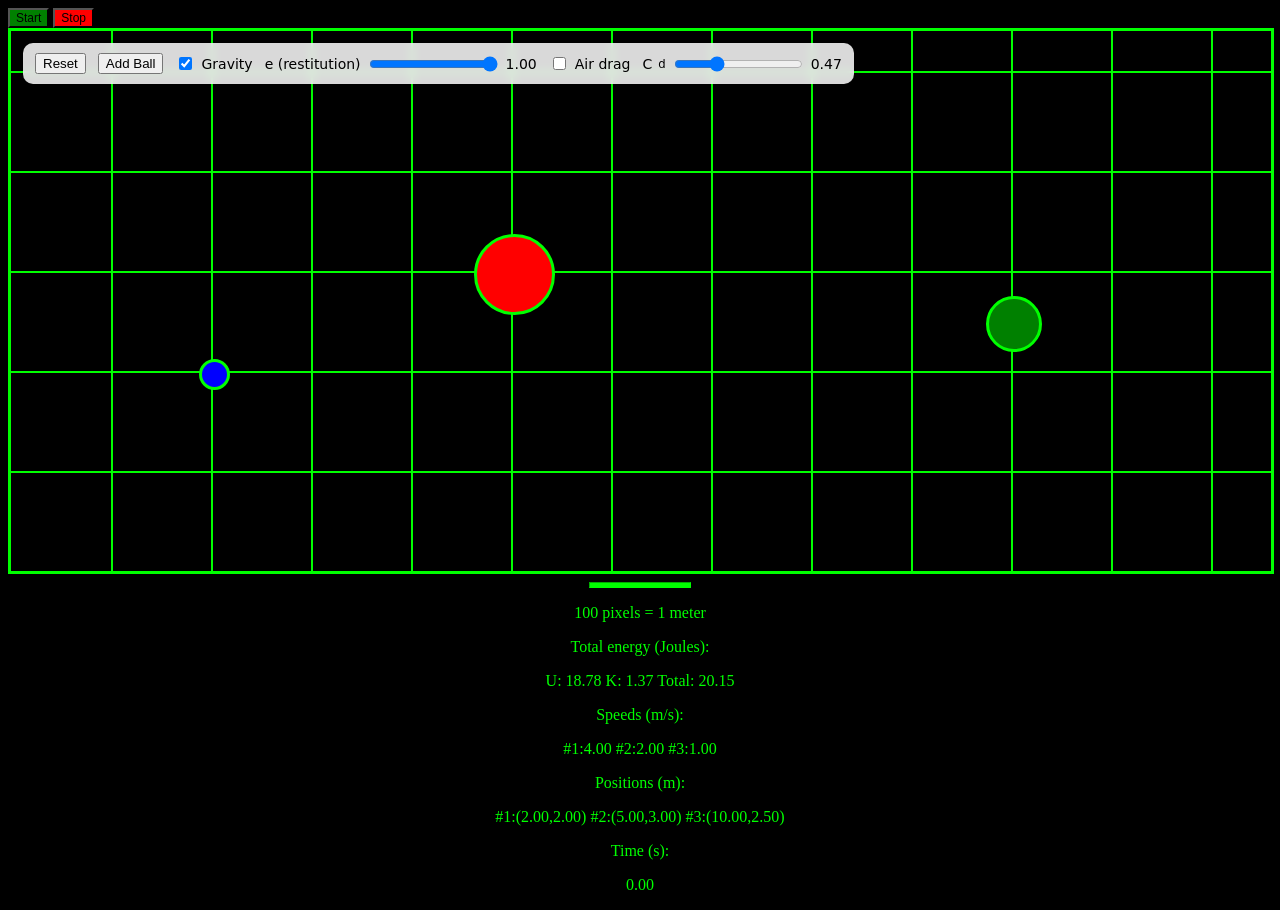
==== index.html @ 61670def "update" ====
<!DOCTYPE html>
<html>
    <head>
        <link href = "style.css" rel = "stylesheet"/>
        <script src = "script.js" defer></script>
        <title>Physics</title>
        <meta charset = "UTF-8"/>
    </head>
    <body class = "body">
        <button id = "startButton"; class = "startButton">Start</button>
        <button id = "stopButton"; class = "stopButton">Stop</button>
        <div id = "container"; class = "container">
            <div class = "grid1"></div>
            <div class = "grid2"></div>
            <div class = "grid3"></div>
            <div class = "grid4"></div>
            <div class = "grid5"></div>
            <div class = "grid6"></div>
            <div class = "grid7"></div>
            <div class = "grid8"></div>
            <div class = "grid9"></div>
            <div class = "grid10"></div>
            <div class = "grid11"></div>
            <div class = "grid12"></div>
            <div class = "grid13"></div>
            <div class = "grid14"></div>
            <div class = "grid15"></div>
            <div class = "grid16"></div>
            <div class = "grid17"></div>
            <div id = "blueBall"; class = "blueBall"></div>
            <div id = "redBall"; class = "redBall"></div>
            <div id = "greenBall"; class = "greenBall"></div>
        </div>
        <hr class = "keyVisual"/>
        <p class = "keyText">100 pixels = 1 meter</p>
        <p class = "keyText">Total energy (Joules):</p>
        <p id = "energy"; class = "keyText">BROKEN</p>
        <p class = "keyText">Speeds (m/s):</p>
        <p id = "speed"; class = "keyText">--</p>
        <p class = "keyText">Positions (m):</p>
        <p id = "position"; class = "keyText">--</p>
        <p class = "keyText">Time (s):</p>
        <p id = "time"; class = "keyText">--</p>
    </body>
</html>
---- style.css ----
.body {
    background: black;
}

.startButton {
    font-family: arial;
    font-size: 12px;
    color: black;
    background-color: green;
}

.stopButton {
    font-family: arial;
    font-size: 12px;
    color: black;
    background-color: red;
}

.keyVisual {
    background-color: lime;
    color: lime;
    border-color: lime;
    width: 100px;
    height: 4px;
}

.keyText {
    color: lime;
    text-align: center;
}

.container {
    width: 1260px;
    height: 540px;
    background: black;
    border-color: lime;
    border-style: solid;
    position: relative;
}

.grid1 {
    background: lime;
    height: 2px;
    width: 1260px;
    position: absolute;
    top: 40px;
}

.grid2 {
    background: lime;
    height: 2px;
    width: 1260px;
    position: absolute;
    top: 140px;
}

.grid3 {
    background: lime;
    height: 2px;
    width: 1260px;
    position: absolute;
    top: 240px;
}

.grid4 {
    background: lime;
    height: 2px;
    width: 1260px;
    position: absolute;
    top: 340px;
}

.grid5 {
    background: lime;
    height: 2px;
    width: 1260px;
    position: absolute;
    top: 440px;
}

.grid6 {
    background: lime;
    height: 540px;
    width: 2px;
    position: absolute;
    left: 100px;
}

.grid7 {
    background: lime;
    height: 540px;
    width: 2px;
    position: absolute;
    left: 200px;
}

.grid8 {
    background: lime;
    height: 540px;
    width: 2px;
    position: absolute;
    left: 300px;
}

.grid9 {
    background: lime;
    height: 540px;
    width: 2px;
    position: absolute;
    left: 400px;
}

.grid10 {
    background: lime;
    height: 540px;
    width: 2px;
    position: absolute;
    left: 500px;
}

.grid11 {
    background: lime;
    height: 540px;
    width: 2px;
    position: absolute;
    left: 600px;
}

.grid12 {
    background: lime;
    height: 540px;
    width: 2px;
    position: absolute;
    left: 700px;
}

.grid13 {
    background: lime;
    height: 540px;
    width: 2px;
    position: absolute;
    left: 800px;
}

.grid14 {
    background: lime;
    height: 540px;
    width: 2px;
    position: absolute;
    left: 900px;
}

.grid15 {
    background: lime;
    height: 540px;
    width: 2px;
    position: absolute;
    left: 1000px;
}

.grid16 {
    background: lime;
    height: 540px;
    width: 2px;
    position: absolute;
    left: 1100px;
}

.grid17 {
    background: lime;
    height: 540px;
    width: 2px;
    position: absolute;
    left: 1200px;
}

.blueBall {
    width: 25px;
    height: 25px;
    background: blue;
    border-color: lime;
    border-style: solid;
    border-radius: 50%;
    position: absolute;
}

.redBall {
    width: 75px;
    height: 75px;
    background: red;
    border-color: lime;
    border-style: solid;
    border-radius: 50%;
    position: absolute;
}

.greenBall {
    width: 50px;
    height: 50px;
    background: green;
    border-color: lime;
    border-style: solid;
    border-radius: 50%;
    position: absolute;
}

.ball {
    border: 2px solid lime;
    border-radius: 50%;
    position: absolute;
}
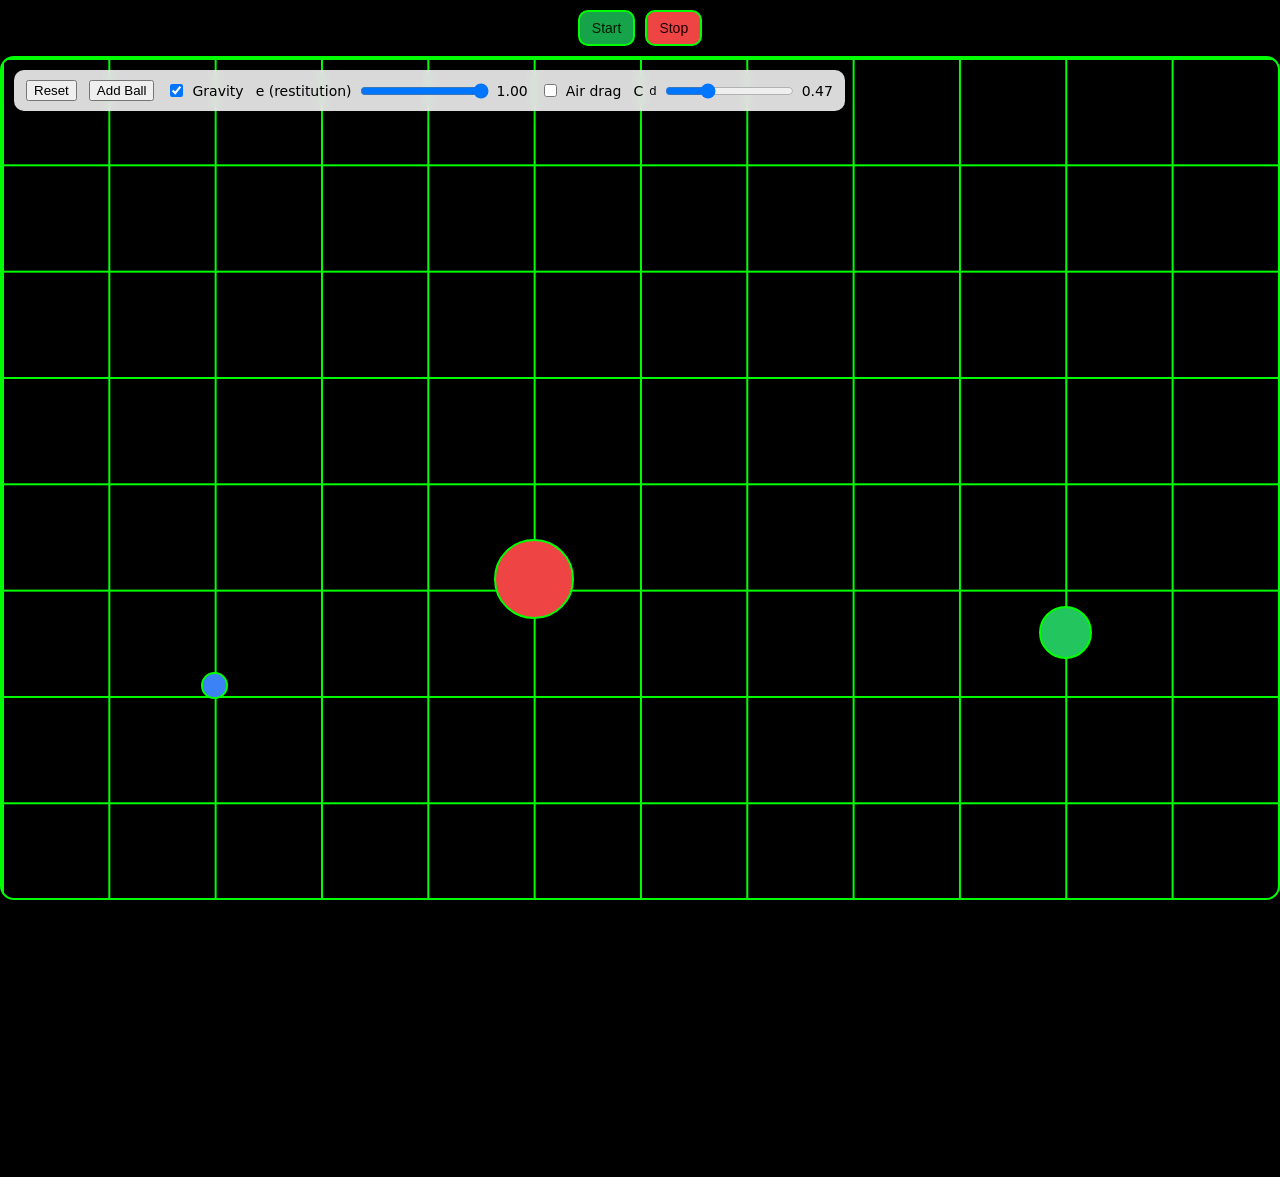
==== commit 387e90f9: "slight display update" ====
--- a/index.html
+++ b/index.html
@@ -1,45 +1,43 @@
 <!DOCTYPE html>
-<html>
-    <head>
-        <link href = "style.css" rel = "stylesheet"/>
-        <script src = "script.js" defer></script>
-        <title>Physics</title>
-        <meta charset = "UTF-8"/>
-    </head>
-    <body class = "body">
-        <button id = "startButton"; class = "startButton">Start</button>
-        <button id = "stopButton"; class = "stopButton">Stop</button>
-        <div id = "container"; class = "container">
-            <div class = "grid1"></div>
-            <div class = "grid2"></div>
-            <div class = "grid3"></div>
-            <div class = "grid4"></div>
-            <div class = "grid5"></div>
-            <div class = "grid6"></div>
-            <div class = "grid7"></div>
-            <div class = "grid8"></div>
-            <div class = "grid9"></div>
-            <div class = "grid10"></div>
-            <div class = "grid11"></div>
-            <div class = "grid12"></div>
-            <div class = "grid13"></div>
-            <div class = "grid14"></div>
-            <div class = "grid15"></div>
-            <div class = "grid16"></div>
-            <div class = "grid17"></div>
-            <div id = "blueBall"; class = "blueBall"></div>
-            <div id = "redBall"; class = "redBall"></div>
-            <div id = "greenBall"; class = "greenBall"></div>
-        </div>
-        <hr class = "keyVisual"/>
-        <p class = "keyText">100 pixels = 1 meter</p>
-        <p class = "keyText">Total energy (Joules):</p>
-        <p id = "energy"; class = "keyText">BROKEN</p>
-        <p class = "keyText">Speeds (m/s):</p>
-        <p id = "speed"; class = "keyText">--</p>
-        <p class = "keyText">Positions (m):</p>
-        <p id = "position"; class = "keyText">--</p>
-        <p class = "keyText">Time (s):</p>
-        <p id = "time"; class = "keyText">--</p>
-    </body>
-</html>+<html lang="en">
+  <head>
+    <meta charset="UTF-8" />
+    <meta name="viewport" content="width=device-width, initial-scale=1" />
+    <title>collision sim</title>
+    <link rel="stylesheet" href="style.css" />
+    <script src="script.js" defer></script>
+  </head>
+  <body class="body">
+    <header class="topbar">
+      <div class="buttons">
+        <button id="startButton" class="startButton" type="button">Start</button>
+        <button id="stopButton" class="stopButton" type="button">Stop</button>
+      </div>
+    </header>
+
+    <main class="main">
+      <div id="container" class="container" aria-label="Simulation area">
+        <div id="blueBall" class="ball ball--blue"></div>
+        <div id="redBall" class="ball ball--red"></div>
+        <div id="greenBall" class="ball ball--green"></div>
+      </div>
+
+      <section class="readouts">
+        <hr class="keyVisual" />
+        <p class="keyText" id="scaleLabel">--</p>
+
+        <p class="keyText">Total energy (Joules):</p>
+        <p id="energy" class="keyText">--</p>
+
+        <p class="keyText">Speeds (m/s):</p>
+        <p id="speed" class="keyText">--</p>
+
+        <p class="keyText">Positions (m):</p>
+        <p id="position" class="keyText">--</p>
+
+        <p class="keyText">Time (s):</p>
+        <p id="time" class="keyText">--</p>
+      </section>
+    </main>
+  </body>
+</html>
--- a/style.css
+++ b/style.css
@@ -1,211 +1,135 @@
-.body {
-    background: black;
+*, *::before, *::after {
+  box-sizing: border-box;
 }
 
-.startButton {
-    font-family: arial;
-    font-size: 12px;
-    color: black;
-    background-color: green;
+html, body {
+  margin: 0;
+  padding: 0;
+  width: 100%;
+  height: 100%;
+  overflow-x: hidden;
 }
 
-.stopButton {
-    font-family: arial;
-    font-size: 12px;
-    color: black;
-    background-color: red;
+.body{
+  min-height: 100%;
+  background: #000;
+  color: lime;
+  font-family: system-ui, -apple-system, Segoe UI, Roboto, Arial, sans-serif;
+  display: flex;
+  flex-direction: column;
+
+  /* Keep this in sync with .topbar min-height */
+  --topbar-h: 56px;
 }
 
-.keyVisual {
-    background-color: lime;
-    color: lime;
-    border-color: lime;
-    width: 100px;
-    height: 4px;
+/* ---------- Top bar ---------- */
+.topbar{
+  min-height: var(--topbar-h);
+  padding: 10px 12px;
+  display: flex;
+  justify-content: center;
+  align-items: center;
+  box-sizing: border-box;
 }
 
-.keyText {
-    color: lime;
-    text-align: center;
+.buttons{
+  display: flex;
+  gap: 10px;
 }
 
-.container {
-    width: 1260px;
-    height: 540px;
-    background: black;
-    border-color: lime;
-    border-style: solid;
-    position: relative;
+.startButton, .stopButton{
+  font-size: 14px;
+  padding: 8px 12px;
+  border-radius: 10px;
+  border: 2px solid lime;
+  cursor: pointer;
 }
 
-.grid1 {
-    background: lime;
-    height: 2px;
-    width: 1260px;
-    position: absolute;
-    top: 40px;
+.startButton{
+  background: #16a34a;
+  color: #001a00;
 }
 
-.grid2 {
-    background: lime;
-    height: 2px;
-    width: 1260px;
-    position: absolute;
-    top: 140px;
+.stopButton{
+  background: #ef4444;
+  color: #1a0000;
 }
 
-.grid3 {
-    background: lime;
-    height: 2px;
-    width: 1260px;
-    position: absolute;
-    top: 240px;
+/* ---------- Main layout ---------- */
+.main{
+  width: 100%;
+  display: flex;
+  flex-direction: column;
+  align-items: center;
 }
 
-.grid4 {
-    background: lime;
-    height: 2px;
-    width: 1260px;
-    position: absolute;
-    top: 340px;
+/* ---------- Simulation container ---------- */
+.container{
+  position: relative;
+  width: min(100%, 1400px);
+  height: calc(100vh - var(--topbar-h));   /* fill to bottom of screen */
+  border: 2px solid lime;                 /* green border like top */
+  overflow: hidden;
+  border-radius: 14px;
+  box-sizing: border-box;
+
+  /* Responsive grid: 1m spacing set by JS via --grid-step */
+  --grid-step: 100px;
+  background:
+    linear-gradient(lime 2px, transparent 2px) 0 0 / var(--grid-step) var(--grid-step),
+    linear-gradient(90deg, lime 2px, transparent 2px) 0 0 / var(--grid-step) var(--grid-step),
+    #000;
 }
 
-.grid5 {
-    background: lime;
-    height: 2px;
-    width: 1260px;
-    position: absolute;
-    top: 440px;
+/* ---------- Balls ---------- */
+.ball{
+  position: absolute;
+  border: 2px solid lime;
+  border-radius: 50%;
+  box-sizing: border-box;
+  z-index: 0; /* stays behind control panel */
 }
 
-.grid6 {
-    background: lime;
-    height: 540px;
-    width: 2px;
-    position: absolute;
-    left: 100px;
+.ball--blue{ background: #3b82f6; }
+.ball--red{ background: #ef4444; }
+.ball--green{ background: #22c55e; }
+
+/* ---------- Readouts (below sim; you scroll to see them) ---------- */
+.readouts{
+  width: min(100vw, 1400px);
+  padding: 10px 12px 18px;
+  text-align: center;
+  box-sizing: border-box;
 }
 
-.grid7 {
-    background: lime;
-    height: 540px;
-    width: 2px;
-    position: absolute;
-    left: 200px;
+.keyVisual{
+  background-color: lime;
+  color: lime;
+  border-color: lime;
+  width: 110px;
+  height: 4px;
+  margin: 10px auto;
 }
 
-.grid8 {
-    background: lime;
-    height: 540px;
-    width: 2px;
-    position: absolute;
-    left: 300px;
+.keyText{
+  margin: 6px 0;
+  color: lime;
 }
 
-.grid9 {
-    background: lime;
-    height: 540px;
-    width: 2px;
-    position: absolute;
-    left: 400px;
+/* ---------- Small screens ---------- */
+@media (max-width: 520px){
+  .body{
+    --topbar-h: 64px; /* a bit taller on mobile */
+  }
+
+  .container{
+    width: 100%;
+    border-radius: 0;
+    border-left: none;
+    border-right: none;
+  }
+
+  .readouts{
+    width: 100vw;
+  }
 }
-
-.grid10 {
-    background: lime;
-    height: 540px;
-    width: 2px;
-    position: absolute;
-    left: 500px;
-}
-
-.grid11 {
-    background: lime;
-    height: 540px;
-    width: 2px;
-    position: absolute;
-    left: 600px;
-}
-
-.grid12 {
-    background: lime;
-    height: 540px;
-    width: 2px;
-    position: absolute;
-    left: 700px;
-}
-
-.grid13 {
-    background: lime;
-    height: 540px;
-    width: 2px;
-    position: absolute;
-    left: 800px;
-}
-
-.grid14 {
-    background: lime;
-    height: 540px;
-    width: 2px;
-    position: absolute;
-    left: 900px;
-}
-
-.grid15 {
-    background: lime;
-    height: 540px;
-    width: 2px;
-    position: absolute;
-    left: 1000px;
-}
-
-.grid16 {
-    background: lime;
-    height: 540px;
-    width: 2px;
-    position: absolute;
-    left: 1100px;
-}
-
-.grid17 {
-    background: lime;
-    height: 540px;
-    width: 2px;
-    position: absolute;
-    left: 1200px;
-}
-
-.blueBall {
-    width: 25px;
-    height: 25px;
-    background: blue;
-    border-color: lime;
-    border-style: solid;
-    border-radius: 50%;
-    position: absolute;
-}
-
-.redBall {
-    width: 75px;
-    height: 75px;
-    background: red;
-    border-color: lime;
-    border-style: solid;
-    border-radius: 50%;
-    position: absolute;
-}
-
-.greenBall {
-    width: 50px;
-    height: 50px;
-    background: green;
-    border-color: lime;
-    border-style: solid;
-    border-radius: 50%;
-    position: absolute;
-}
-
-.ball {
-    border: 2px solid lime;
-    border-radius: 50%;
-    position: absolute;
-}
